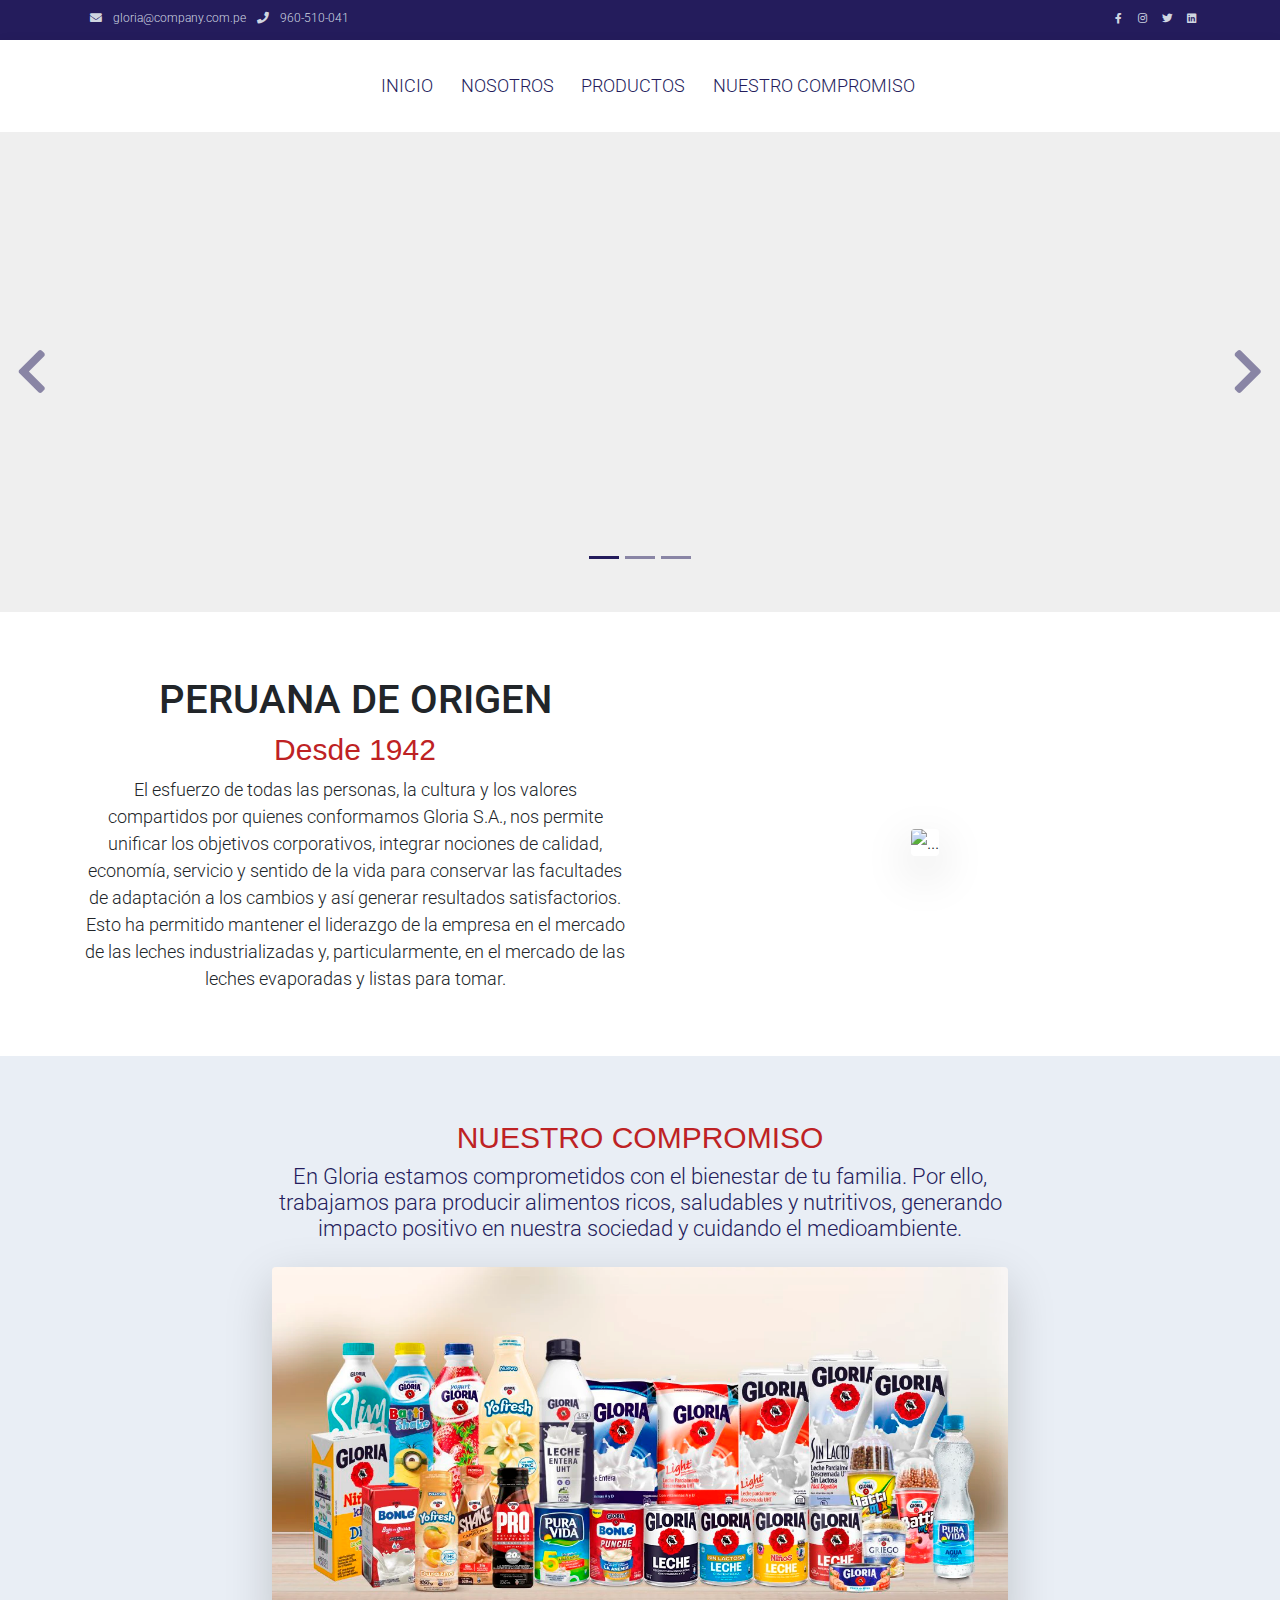
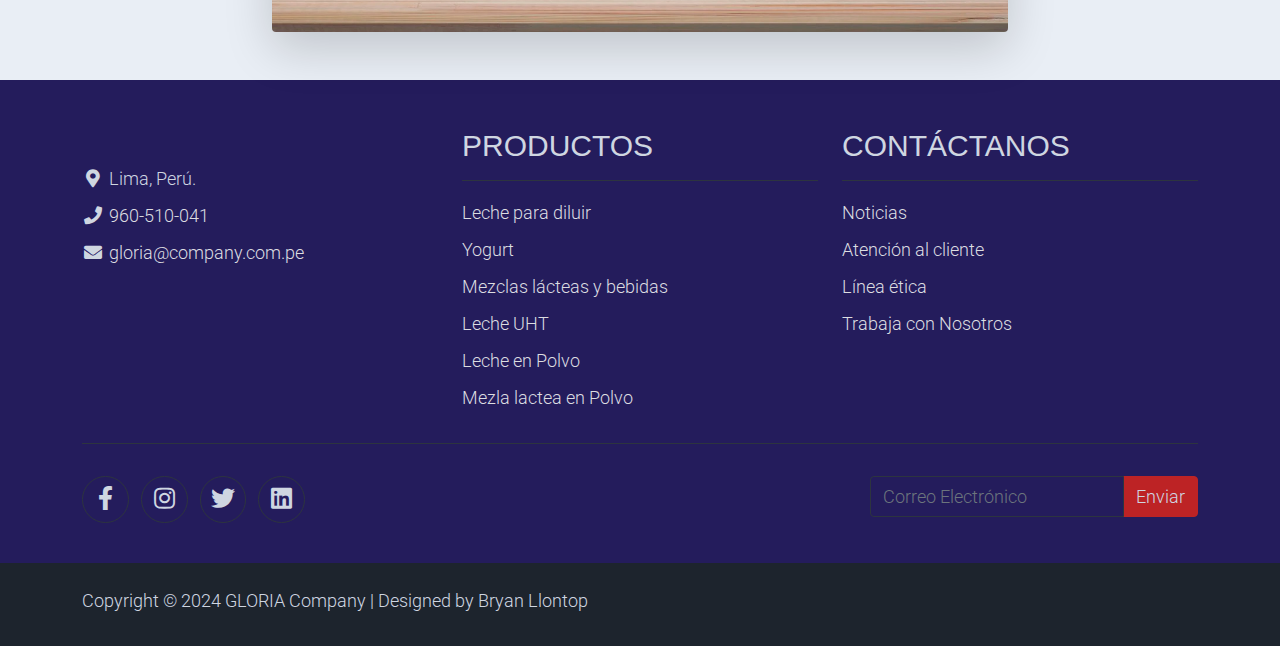
==== index.html @ 924238be "commit" ====
<!DOCTYPE html>
<html lang="en">

<head>
    <title>Web Oficial de Leche Gloria, la leche que prefiere el Perú</title>
    <meta charset="utf-8">
    <meta name="viewport" content="width=device-width, initial-scale=1">

    <link rel="apple-touch-icon" type="image/x-icon" media="all" href="https://www.gloria.com.pe/images/favicon.ico"/>
    <link rel="shortcut icon" type="image/x-icon" href="https://www.gloria.com.pe/images/favicon.ico">

    <link rel="stylesheet" href="assets/css/bootstrap.min.css">
    <link rel="stylesheet" href="assets/css/templatemo.css">
    <link rel="stylesheet" href="assets/css/custom.css">

    <!-- Load fonts style after rendering the layout styles -->
    <link rel="stylesheet" href="https://fonts.googleapis.com/css2?family=Roboto:wght@100;200;300;400;500;700;900&display=swap">
    <link rel="stylesheet" href="assets/css/fontawesome.min.css">
<!--
    
TemplateMo 559 Zay Shop

https://templatemo.com/tm-559-zay-shop

-->
</head>

<body>
    <!-- Start Top Nav -->
    <nav class="navbar navbar-expand-lg bg-dark navbar-light d-none d-lg-block" id="templatemo_nav_top">
        <div class="container text-light">
            <div class="w-100 d-flex justify-content-between">
                <div>
                    <i class="fa fa-envelope mx-2"></i>
                    <a class="navbar-sm-brand text-light text-decoration-none" href="mailto:info@company.com">gloria@company.com.pe</a>
                    <i class="fa fa-phone mx-2"></i>
                    <a class="navbar-sm-brand text-light text-decoration-none" href="tel:010-020-0340">960-510-041</a>
                </div>
                <div>
                    <a class="text-light" href="https://fb.com/templatemo" target="_blank" rel="sponsored"><i class="fab fa-facebook-f fa-sm fa-fw me-2"></i></a>
                    <a class="text-light" href="https://www.instagram.com/" target="_blank"><i class="fab fa-instagram fa-sm fa-fw me-2"></i></a>
                    <a class="text-light" href="https://twitter.com/" target="_blank"><i class="fab fa-twitter fa-sm fa-fw me-2"></i></a>
                    <a class="text-light" href="https://www.linkedin.com/" target="_blank"><i class="fab fa-linkedin fa-sm fa-fw"></i></a>
                </div>
            </div>
        </div>
    </nav>
    <!-- Close Top Nav -->


    <!-- Header -->
    <nav class="navbar navbar-expand-lg navbar-light shadow">
        <div class="container d-flex justify-content-between align-items-center">

            <a class="navbar-brand text-success logo h1 align-self-center" href="index.html">
                <img class="w-25" src="https://upload.wikimedia.org/wikipedia/commons/thumb/4/4e/Leche_Gloria_logo.svg/1280px-Leche_Gloria_logo.svg.png" alt=""/> 
            </a>

            <button class="navbar-toggler border-0" type="button" data-bs-toggle="collapse" data-bs-target="#templatemo_main_nav" aria-controls="navbarSupportedContent" aria-expanded="false" aria-label="Toggle navigation">
                <span class="navbar-toggler-icon"></span>
            </button>

            <div class="align-self-center collapse navbar-collapse flex-fill  d-lg-flex justify-content-lg-between" id="templatemo_main_nav">
                <div class="flex-fill">
                    <ul class="nav navbar-nav d-flex justify-content-between mx-lg-auto">
                        <li class="nav-item">
                            <a class="nav-link" href="index.html">INICIO</a>
                        </li>
                        <li class="nav-item">
                            <a class="nav-link" href="about.html">NOSOTROS</a>
                        </li>
                        <li class="nav-item">
                            <a class="nav-link" href="shop.html">PRODUCTOS</a>
                        </li>
                        <li class="nav-item">
                            <a class="nav-link" href="contact.html">NUESTRO COMPROMISO</a>
                        </li>
                    </ul>
                </div>
            </div>

        </div>
    </nav>
    <!-- Close Header -->

    <!-- Modal -->
    <div class="modal fade bg-white" id="templatemo_search" tabindex="-1" role="dialog" aria-labelledby="exampleModalLabel" aria-hidden="true">
        <div class="modal-dialog modal-lg" role="document">
            <div class="w-100 pt-1 mb-5 text-right">
                <button type="button" class="btn-close" data-bs-dismiss="modal" aria-label="Close"></button>
            </div>
            <form action="" method="get" class="modal-content modal-body border-0 p-0">
                <div class="input-group mb-2">
                    <input type="text" class="form-control" id="inputModalSearch" name="q" placeholder="Search ...">
                    <button type="submit" class="input-group-text bg-success text-light">
                        <i class="fa fa-fw fa-search text-white"></i>
                    </button>
                </div>
            </form>
        </div>
    </div>



    <!-- Start Banner Hero -->
    <div id="template-mo-zay-hero-carousel" class="carousel slide" data-bs-ride="carousel">
        <ol class="carousel-indicators">
            <li data-bs-target="#template-mo-zay-hero-carousel" data-bs-slide-to="0" class="active"></li>
            <li data-bs-target="#template-mo-zay-hero-carousel" data-bs-slide-to="1"></li>
            <li data-bs-target="#template-mo-zay-hero-carousel" data-bs-slide-to="2"></li>
        </ol>
        <div class="carousel-inner">
            <div class="carousel-item active">
                <img class="d-block w-100" src="https://www.gloria.com.pe/uploads/sliders/2023072016898687411.jpg" alt="">
                <div class="carousel-caption d-none d-md-block">
                </div>
            </div>
            <div class="carousel-item ">
                <img class="img-fluid w-100" src="https://www.gloria.com.pe/uploads/sliders/2023100316963741171.jpg" alt="">
                <div class="carousel-caption d-none d-md-block">
                </div>
            </div>
            <div class="carousel-item ">
                <img class="img-fluid w-100" src="https://www.gloria.com.pe/uploads/sliders/2024030117093221581.jpg" alt="">
                <div class="carousel-caption d-none d-md-block">
                </div>
            </div>
            <div class="carousel-item ">
                <img class="img-fluid w-100" src="https://www.gloria.com.pe/uploads/sliders/2023072416902375481.jpg" alt="">
                <div class="carousel-caption d-none d-md-block">
                </div>
            </div>
        </div>
        <a class="carousel-control-prev text-decoration-none w-auto ps-3" href="#template-mo-zay-hero-carousel" role="button" data-bs-slide="prev">
            <i class="fas fa-chevron-left"></i>
        </a>
        <a class="carousel-control-next text-decoration-none w-auto pe-3" href="#template-mo-zay-hero-carousel" role="button" data-bs-slide="next">
            <i class="fas fa-chevron-right"></i>
        </a>
    </div>
    <!-- End Banner Hero -->


    <!-- Start Categories of The Month -->
    <section class="container py-5">
        <div class="row text-center pt-3">
            <div class="col-lg-6 m-auto">
                <h1 class="font-weight-bold">PERUANA DE ORIGEN</h1>
                <h2 class="h2">Desde 1942</h2>
                <p>
                    El esfuerzo de todas las personas, la cultura y los valores compartidos por quienes conformamos Gloria S.A., nos permite unificar los objetivos corporativos, 
                    integrar nociones de calidad, economía, servicio y sentido de la vida para conservar las facultades de adaptación a los cambios y así generar resultados satisfactorios. 
                    Esto ha permitido mantener el liderazgo de la empresa en el mercado de las leches industrializadas y, particularmente, en el mercado de las leches evaporadas y listas para tomar.
                </p>
            </div>
            <div class="col-lg-6 m-auto">
                <img src="https://www.gloria.com.pe/images/camion.jpg" class="rounded shadow-lg" width="100%"  alt="...">
            </div>
        </div>
        <div class="row text-center">
            
            <!-- <div class="col-12 col-md-4 p-5 mt-3">
                <a href="#"><img src="./assets/img/category_img_01.jpg" class="rounded-circle img-fluid border"></a>
                <h5 class="text-center mt-3 mb-3">Watches</h5>
                <p class="text-center"><a class="btn btn-success">Go Shop</a></p>
            </div>
            <div class="col-12 col-md-4 p-5 mt-3">
                <a href="#"><img src="./assets/img/category_img_02.jpg" class="rounded-circle img-fluid border"></a>
                <h2 class="h5 text-center mt-3 mb-3">Shoes</h2>
                <p class="text-center"><a class="btn btn-success">Go Shop</a></p>
            </div>
            <div class="col-12 col-md-4 p-5 mt-3">
                <a href="#"><img src="./assets/img/category_img_03.jpg" class="rounded-circle img-fluid border"></a>
                <h2 class="h5 text-center mt-3 mb-3">Accessories</h2>
                <p class="text-center"><a class="btn btn-success">Go Shop</a></p>
            </div> -->
        </div>
    </section>
    <!-- End Categories of The Month -->


    <!-- Start Featured Product -->
    <section class="bg-light">
        
        <div class="container py-5">
            <div class="row text-center py-3">
                <div class="col-lg-8 m-auto">
                    <h1 class="h2">NUESTRO COMPROMISO</h1>
                    <p class="h3">
                        En Gloria estamos comprometidos con el bienestar de tu familia. Por ello, trabajamos para producir alimentos ricos,
                        saludables y nutritivos, generando impacto positivo en nuestra sociedad y cuidando el medioambiente.
                    </p>
                </div>
            </div>
            <div class="row">
                <div class="col-lg-8 m-auto">
                    <img src="assets/img/ProductsGloria.png" class="rounded shadow-lg" width="100%"  alt="...">
                </div>
                <!-- <div class="col-12 col-md-4 mb-4">
                    <div class="card h-100">
                        <a href="shop-single.html">
                            <img src="./assets/img/feature_prod_01.jpg" class="card-img-top" alt="...">
                        </a>
                        <div class="card-body">
                            <ul class="list-unstyled d-flex justify-content-between">
                                <li>
                                    <i class="text-warning fa fa-star"></i>
                                    <i class="text-warning fa fa-star"></i>
                                    <i class="text-warning fa fa-star"></i>
                                    <i class="text-muted fa fa-star"></i>
                                    <i class="text-muted fa fa-star"></i>
                                </li>
                                <li class="text-muted text-right">$240.00</li>
                            </ul>
                            <a href="shop-single.html" class="h2 text-decoration-none text-dark">Gym Weight</a>
                            <p class="card-text">
                                Lorem ipsum dolor sit amet, consectetur adipisicing elit. Sunt in culpa qui officia deserunt.
                            </p>
                            <p class="text-muted">Reviews (24)</p>
                        </div>
                    </div>
                </div>
                <div class="col-12 col-md-4 mb-4">
                    <div class="card h-100">
                        <a href="shop-single.html">
                            <img src="./assets/img/feature_prod_02.jpg" class="card-img-top" alt="...">
                        </a>
                        <div class="card-body">
                            <ul class="list-unstyled d-flex justify-content-between">
                                <li>
                                    <i class="text-warning fa fa-star"></i>
                                    <i class="text-warning fa fa-star"></i>
                                    <i class="text-warning fa fa-star"></i>
                                    <i class="text-muted fa fa-star"></i>
                                    <i class="text-muted fa fa-star"></i>
                                </li>
                                <li class="text-muted text-right">$480.00</li>
                            </ul>
                            <a href="shop-single.html" class="h2 text-decoration-none text-dark">Cloud Nike Shoes</a>
                            <p class="card-text">
                                Aenean gravida dignissim finibus. Nullam ipsum diam, posuere vitae pharetra sed, commodo ullamcorper.
                            </p>
                            <p class="text-muted">Reviews (48)</p>
                        </div>
                    </div>
                </div>
                <div class="col-12 col-md-4 mb-4">
                    <div class="card h-100">
                        <a href="shop-single.html">
                            <img src="./assets/img/feature_prod_03.jpg" class="card-img-top" alt="...">
                        </a>
                        <div class="card-body">
                            <ul class="list-unstyled d-flex justify-content-between">
                                <li>
                                    <i class="text-warning fa fa-star"></i>
                                    <i class="text-warning fa fa-star"></i>
                                    <i class="text-warning fa fa-star"></i>
                                    <i class="text-warning fa fa-star"></i>
                                    <i class="text-warning fa fa-star"></i>
                                </li>
                                <li class="text-muted text-right">$360.00</li>
                            </ul>
                            <a href="shop-single.html" class="h2 text-decoration-none text-dark">Summer Addides Shoes</a>
                            <p class="card-text">
                                Curabitur ac mi sit amet diam luctus porta. Phasellus pulvinar sagittis diam, et scelerisque ipsum lobortis nec.
                            </p>
                            <p class="text-muted">Reviews (74)</p>
                        </div>
                    </div>
                </div> -->
            </div>
        </div>
    </section>
    <!-- End Featured Product -->


    <!-- Start Footer -->
    <footer class="bg-dark" id="tempaltemo_footer">
        <div class="container">
            <div class="row">

                <div class="col-md-4 pt-5">
                    <img class="w-25" src="https://porqueestanricalalechegloria.pe/wp-content/uploads/2022/10/logo-gloria-footer.png" alt=""/> 
            
                    <ul class="list-unstyled text-light footer-link-list">
                        <li>
                            <i class="fas fa-map-marker-alt fa-fw"></i>
                            Lima, Perú.
                        </li>
                        <li>
                            <i class="fa fa-phone fa-fw"></i>
                            <a class="text-decoration-none" href="tel:960-510-041">960-510-041</a>
                        </li>
                        <li>
                            <i class="fa fa-envelope fa-fw"></i>
                            <a class="text-decoration-none" href="mailto:gloria@company.com.pe">gloria@company.com.pe</a>
                        </li>
                    </ul>
                </div>

                <div class="col-md-4 pt-5">
                    <h2 class="h2 text-light border-bottom pb-3 border-light">PRODUCTOS</h2>
                    <ul class="list-unstyled text-light footer-link-list">
                        <li><a class="text-decoration-none" href="#">Leche para diluir</a></li>
                        <li><a class="text-decoration-none" href="#">Yogurt</a></li>
                        <li><a class="text-decoration-none" href="#">Mezclas lácteas y bebidas</a></li>
                        <li><a class="text-decoration-none" href="#">Leche UHT</a></li>
                        <li><a class="text-decoration-none" href="#">Leche en Polvo</a></li>
                        <li><a class="text-decoration-none" href="#">Mezla lactea en Polvo</a></li>
                    </ul>
                </div>

                <div class="col-md-4 pt-5">
                    <h2 class="h2 text-light border-bottom pb-3 border-light">CONTÁCTANOS</h2>
                    <ul class="list-unstyled text-light footer-link-list">
                        <li><a class="text-decoration-none" href="#">Noticias</a></li>
                        <li><a class="text-decoration-none" href="#">Atención al cliente</a></li>
                        <li><a class="text-decoration-none" href="#">Línea ética</a></li>
                        <li><a class="text-decoration-none" href="#">Trabaja con Nosotros</a></li>
                    </ul>
                </div>

            </div>

            <div class="row text-light mb-4">
                <div class="col-12 mb-3">
                    <div class="w-100 my-3 border-top border-light"></div>
                </div>
                <div class="col-auto me-auto">
                    <ul class="list-inline text-left footer-icons">
                        <li class="list-inline-item border border-light rounded-circle text-center">
                            <a class="text-light text-decoration-none" target="_blank" href="http://facebook.com/"><i class="fab fa-facebook-f fa-lg fa-fw"></i></a>
                        </li>
                        <li class="list-inline-item border border-light rounded-circle text-center">
                            <a class="text-light text-decoration-none" target="_blank" href="https://www.instagram.com/"><i class="fab fa-instagram fa-lg fa-fw"></i></a>
                        </li>
                        <li class="list-inline-item border border-light rounded-circle text-center">
                            <a class="text-light text-decoration-none" target="_blank" href="https://twitter.com/"><i class="fab fa-twitter fa-lg fa-fw"></i></a>
                        </li>
                        <li class="list-inline-item border border-light rounded-circle text-center">
                            <a class="text-light text-decoration-none" target="_blank" href="https://www.linkedin.com/"><i class="fab fa-linkedin fa-lg fa-fw"></i></a>
                        </li>
                    </ul>
                </div>
                <div class="col-auto">
                    <label class="sr-only" for="subscribeEmail">Correo Electrónico</label>
                    <div class="input-group mb-2">
                        <input type="text" class="form-control bg-dark border-light" id="subscribeEmail" placeholder="Correo Electrónico">
                        <div class="input-group-text btn-success text-light">Enviar</div>
                    </div>
                </div>
            </div>
        </div>

        <div class="w-100 bg-black py-3">
            <div class="container">
                <div class="row pt-2">
                    <div class="col-12">
                        <p class="text-left text-light">
                            Copyright &copy; 2024 GLORIA Company 
                            | Designed by Bryan Llontop
                        </p>
                    </div>
                </div>
            </div>
        </div>

    </footer>
    <!-- End Footer -->

    <!-- Start Script -->
    <script src="assets/js/jquery-1.11.0.min.js"></script>
    <script src="assets/js/jquery-migrate-1.2.1.min.js"></script>
    <script src="assets/js/bootstrap.bundle.min.js"></script>
    <script src="assets/js/templatemo.js"></script>
    <script src="assets/js/custom.js"></script>
    <!-- End Script -->
</body>

</html>
---- assets/css/templatemo.css ----
/*

TemplateMo 559 Zay Shop

https://templatemo.com/tm-559-zay-shop

---------------------------------------------
Table of contents
------------------------------------------------
1. Typography
2. General
3. Nav
4. Hero Carousel
5. Accordion
6. Shop
7. Product
8. Carousel Hero
9. Carousel Brand
10. Services
11. Contact map
12. Footer
13. Small devices (landscape phones, 576px and up)
14. Medium devices (tablets, 768px and up)
15. Large devices (desktops, 992px and up)
16. Extra large devices (large desktops, 1200px and up)
--------------------------------------------- */




/* Typography */
body, ul, li, p, a, label, input, div {
  font-family: 'Roboto', sans-serif;
  font-size: 18px !important;
  font-weight: 300 !important;
}
.h1 {
  font-family: 'Roboto', sans-serif;
  font-size: 48px !important;
  font-weight: 200 !important;
  color: #241C5C;
}
.h2 {
  font-family: 'swistblnk_monthoersregular', sans-serif;
  font-size: 30px !important;
  font-weight: 300;
  color: #BE2224;
}
.h3 {
  font-family: 'Roboto', sans-serif;
  font-size: 22px !important;
  color: #241C5C;
}
/* General */
.logo { font-weight: 500 !important;}
.text-warning {  color: #ede861 !important;}
.text-muted { color: #bcbcbc !important;}
.text-success { color: #bd2325 !important;}
.text-light { color: #cfd6e1 !important;}
.bg-dark { background-color: #241c5c !important;}
.bg-light { background-color: #e9eef5 !important;}
.bg-black { background-color: #1d242d !important;}
.bg-success { background-color: #bd2325 !important;}
.btn-success {
  background-color: #bd2325 !important;
  border-color: #bd2325 !important;
}
.pagination .page-link:hover {color: #000;}
.pagination .page-link:hover, .pagination .page-link.active {
  background-color: #bd2325;
  color: #fff;
}

.custom-img {
  max-height: 200px; /* Ajusta la altura máxima según sea necesario */
  width: auto; /* Para mantener la proporción */
}

/* Nav */
#templatemo_nav_top { min-height: 40px;}
#templatemo_nav_top * { font-size: .9em !important;}
#templatemo_main_nav a { color: #241c5c;}
#templatemo_main_nav a:hover { color: #bd2325;}
#templatemo_main_nav .navbar .nav-icon { margin-right: 20px;}

/* Hero Carousel */
#template-mo-zay-hero-carousel { background: #efefef !important;}
/* Accordion */
.templatemo-accordion a { color: #000;}
.templatemo-accordion a:hover { color: #333d4a;}
/* Shop */
.shop-top-menu a:hover { color: #bd2325 !important;}
/* Product */
.product-wap { box-shadow: 0px 5px 10px 0px rgba(0, 0, 0, 0.10);}
.product-wap .product-color-dot.color-dot-red { background:#f71515;}
.product-wap .product-color-dot.color-dot-blue { background:#6db4fe;}
.product-wap .product-color-dot.color-dot-black { background:#000000;}
.product-wap .product-color-dot.color-dot-light { background:#e0e0e0;}
.product-wap .product-color-dot.color-dot-green { background:#0bff7e;}
.card.product-wap .card .product-overlay {
  background: rgba(0,0,0,.2);
  visibility: hidden;
  opacity: 0;
  transition: .3s;
}
.card.product-wap:hover .card .product-overlay {
  visibility: visible;
  opacity: 1;
}
.card.product-wap a { color: #000;}
#carousel-related-product .slick-slide:focus { outline: none !important;}
#carousel-related-product .slick-dots li button:before {
  font-size: 15px;
  margin-top: 20px;
}
.card-cover {
  background-size: cover;
  background-position: center;
  background-repeat: no-repeat;
}

/* Brand */
.brand-img {
  filter: grayscale(100%);
  opacity: 0.5;
  transition: .5s;
}
.brand-img:hover {
  filter: grayscale(0%);
  opacity: 1;
}
/* Carousel Hero */
#template-mo-zay-hero-carousel .carousel-indicators li {
  margin-top: -50px;
  background-color: #241c5c;
}
#template-mo-zay-hero-carousel .carousel-control-next i,
#template-mo-zay-hero-carousel .carousel-control-prev i {
  color: #241c5c !important;
  font-size: 2.8em !important;
}
/* Carousel Brand */
.tempaltemo-carousel .h1 {
  font-size: .5em !important;
  color: #000 !important;
}
/* Services */
.services-icon-wap {transition: .3s;}
.services-icon-wap:hover, .services-icon-wap:hover i {color: #fff;}
.services-icon-wap:hover {background: #bd2325;}
/* Contact map */
.leaflet-control a, .leaflet-control { font-size: 10px !important;}
.form-control { border: 1px solid #e8e8e8;}
/* Footer */
#tempaltemo_footer a { color: #dcdde1;}
#tempaltemo_footer a:hover { color: #bd2325;}
#tempaltemo_footer ul.footer-link-list li { padding-top: 10px;}
#tempaltemo_footer ul.footer-icons li {
  width: 2.6em;
  height: 2.6em;
  line-height: 2.6em;
}
#tempaltemo_footer ul.footer-icons li:hover {
  background-color: #cfd6e1;
  transition: .5s;
}
#tempaltemo_footer ul.footer-icons li:hover i {
  color: #212934;
  transition: .5s;
}
#tempaltemo_footer .border-light { border-color: #2d343f !important;}
/*
// Extra small devices (portrait phones, less than 576px)
// No media query since this is the default in Bootstrap
*/
/* Small devices (landscape phones, 576px and up)*/
.product-wap .h3, .product-wap li, .product-wap i, .product-wap p {
  font-size: 12px !important;
}
.product-wap .product-color-dot {
  width: 6px;
  height: 6px;
}

@media (min-width: 576px) {
  .tempaltemo-carousel .h1 { font-size: 1em !important;}
}

/*// Medium devices (tablets, 768px and up)*/
@media (min-width: 768px) {
  #templatemo_main_nav .navbar-nav {max-width: 450px;}
 }

/* Large devices (desktops, 992px and up)*/
@media (min-width: 992px) {
  #templatemo_main_nav .navbar-nav {max-width: 550px;}
  #template-mo-zay-hero-carousel .carousel-item {min-height: 30rem !important;}
  .product-wap .h3, .product-wap li, .product-wap i, .product-wap p {font-size: 18px !important;}
  .product-wap .product-color-dot {
    width: 12px;
    height: 12px;
  }
}

/* Extra large devices (large desktops, 1200px and up)*/
@media (min-width: 1200px) {}
---- assets/css/custom.css ----
/*
Custom Css
*/
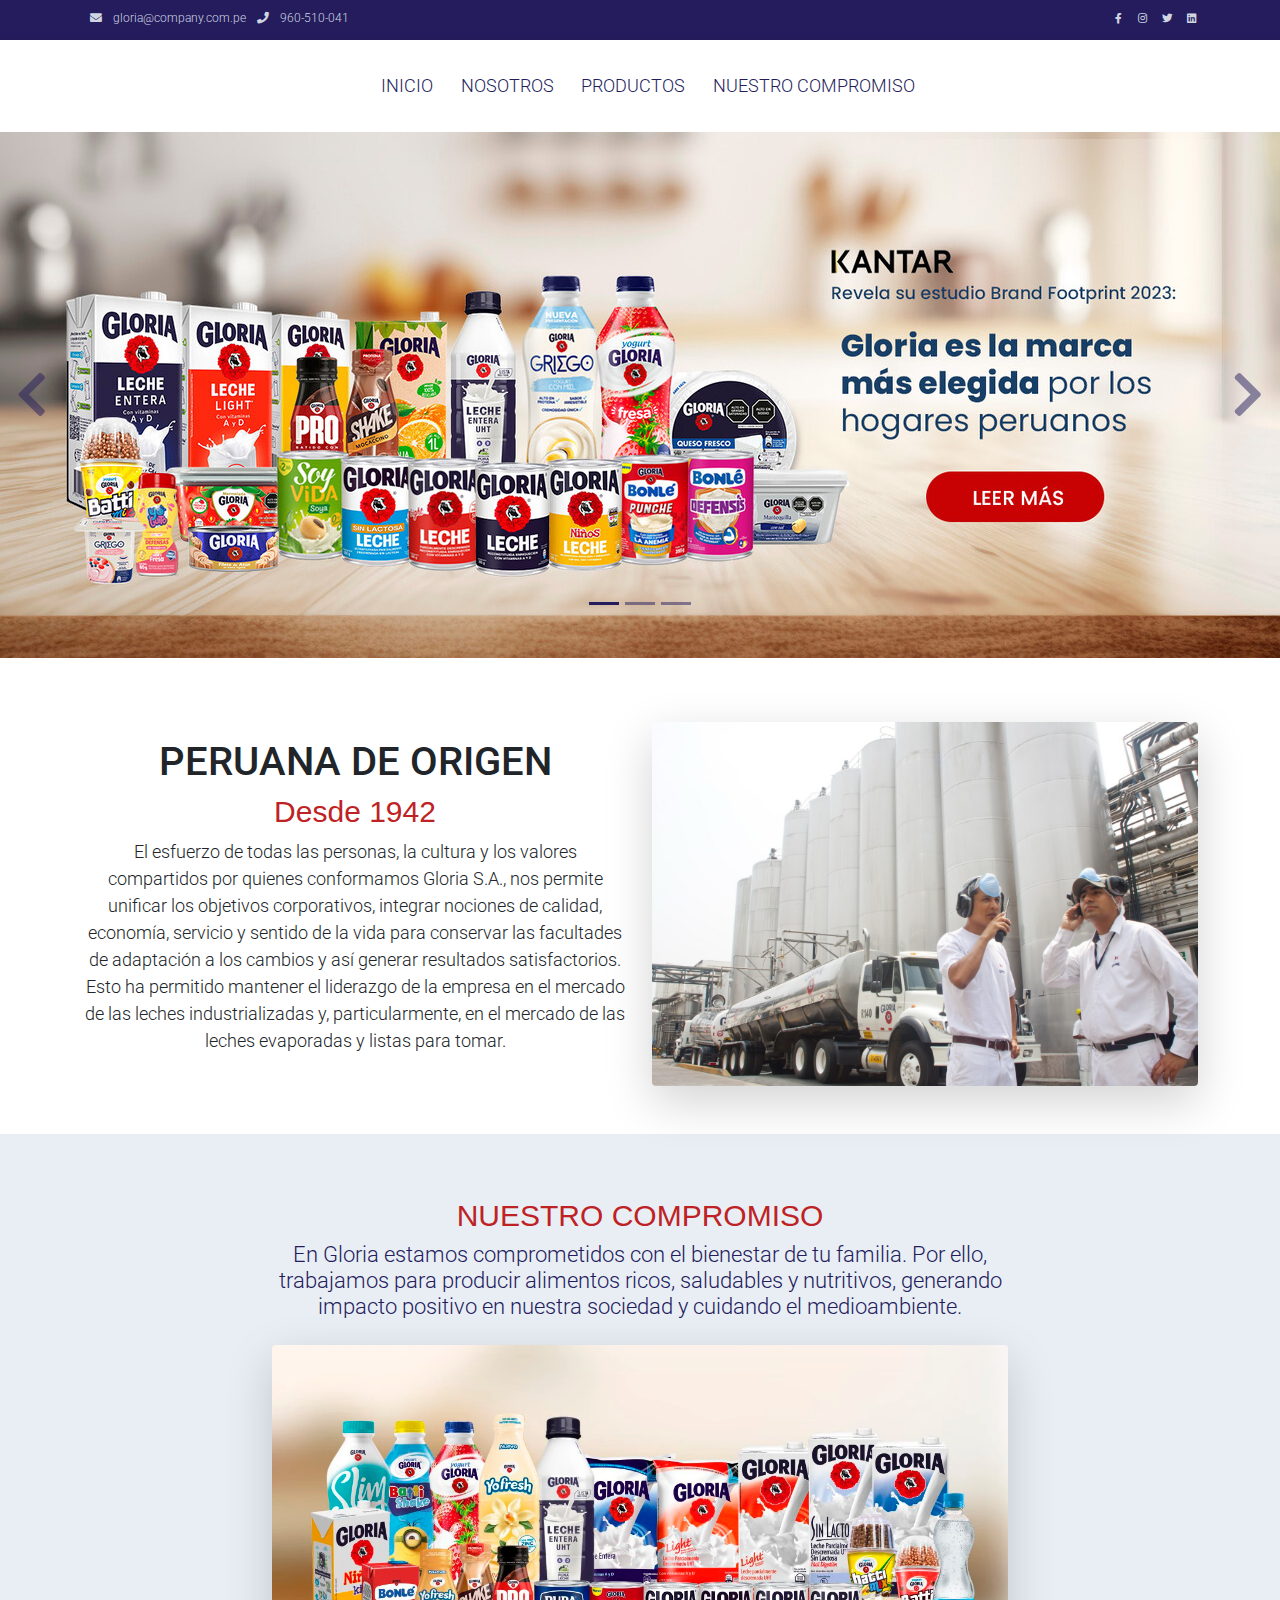
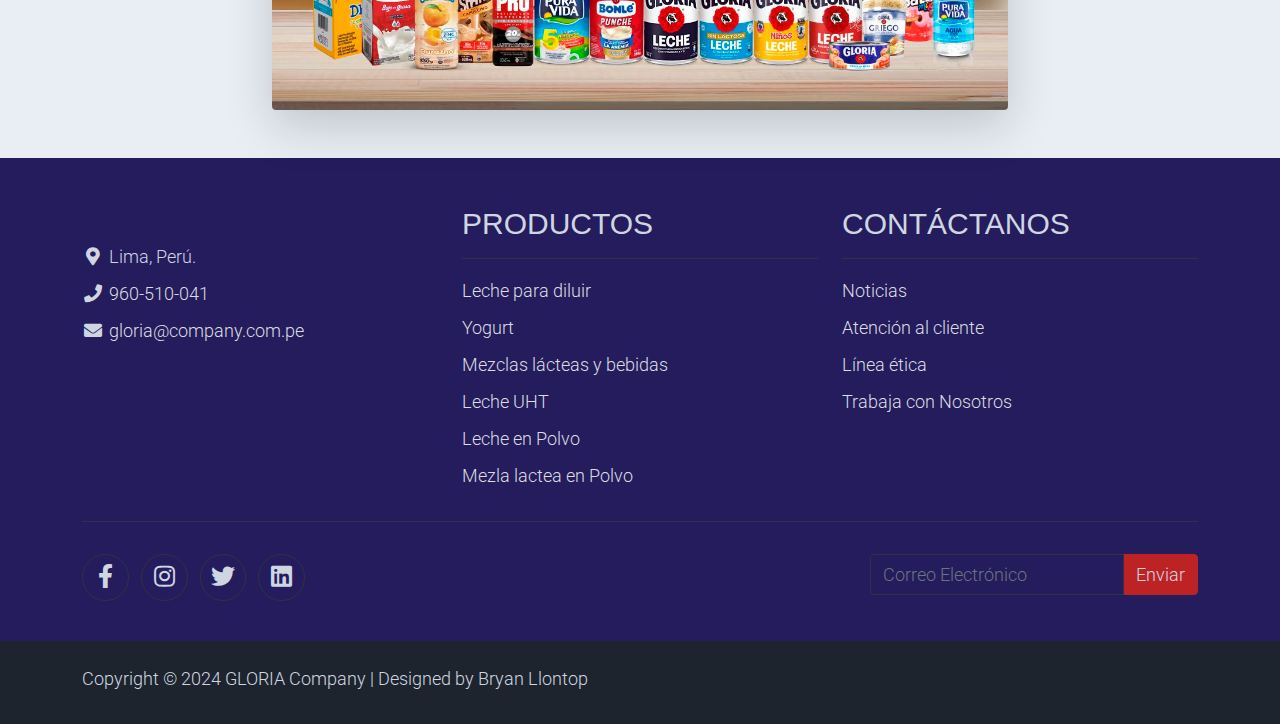
==== commit 947f0bc4: "find comit" ====
--- a/index.html
+++ b/index.html
@@ -111,22 +111,22 @@
         </ol>
         <div class="carousel-inner">
             <div class="carousel-item active">
-                <img class="d-block w-100" src="https://www.gloria.com.pe/uploads/sliders/2023072016898687411.jpg" alt="">
+                <img class="d-block w-100" src="assets/img/2023072016898687411.jpg" alt="">
                 <div class="carousel-caption d-none d-md-block">
                 </div>
             </div>
             <div class="carousel-item ">
-                <img class="img-fluid w-100" src="https://www.gloria.com.pe/uploads/sliders/2023100316963741171.jpg" alt="">
+                <img class="img-fluid w-100" src="assets/img/2023100316963741171.jpg" alt="">
                 <div class="carousel-caption d-none d-md-block">
                 </div>
             </div>
             <div class="carousel-item ">
-                <img class="img-fluid w-100" src="https://www.gloria.com.pe/uploads/sliders/2024030117093221581.jpg" alt="">
+                <img class="img-fluid w-100" src="assets/img/2024030117093221581.jpg" alt="">
                 <div class="carousel-caption d-none d-md-block">
                 </div>
             </div>
             <div class="carousel-item ">
-                <img class="img-fluid w-100" src="https://www.gloria.com.pe/uploads/sliders/2023072416902375481.jpg" alt="">
+                <img class="img-fluid w-100" src="assets/img/2023072416902375481.jpg" alt="">
                 <div class="carousel-caption d-none d-md-block">
                 </div>
             </div>
@@ -154,7 +154,7 @@
                 </p>
             </div>
             <div class="col-lg-6 m-auto">
-                <img src="https://www.gloria.com.pe/images/camion.jpg" class="rounded shadow-lg" width="100%"  alt="...">
+                <img src="assets/img/camion.jpg" class="rounded shadow-lg" width="100%"  alt="...">
             </div>
         </div>
         <div class="row text-center">
